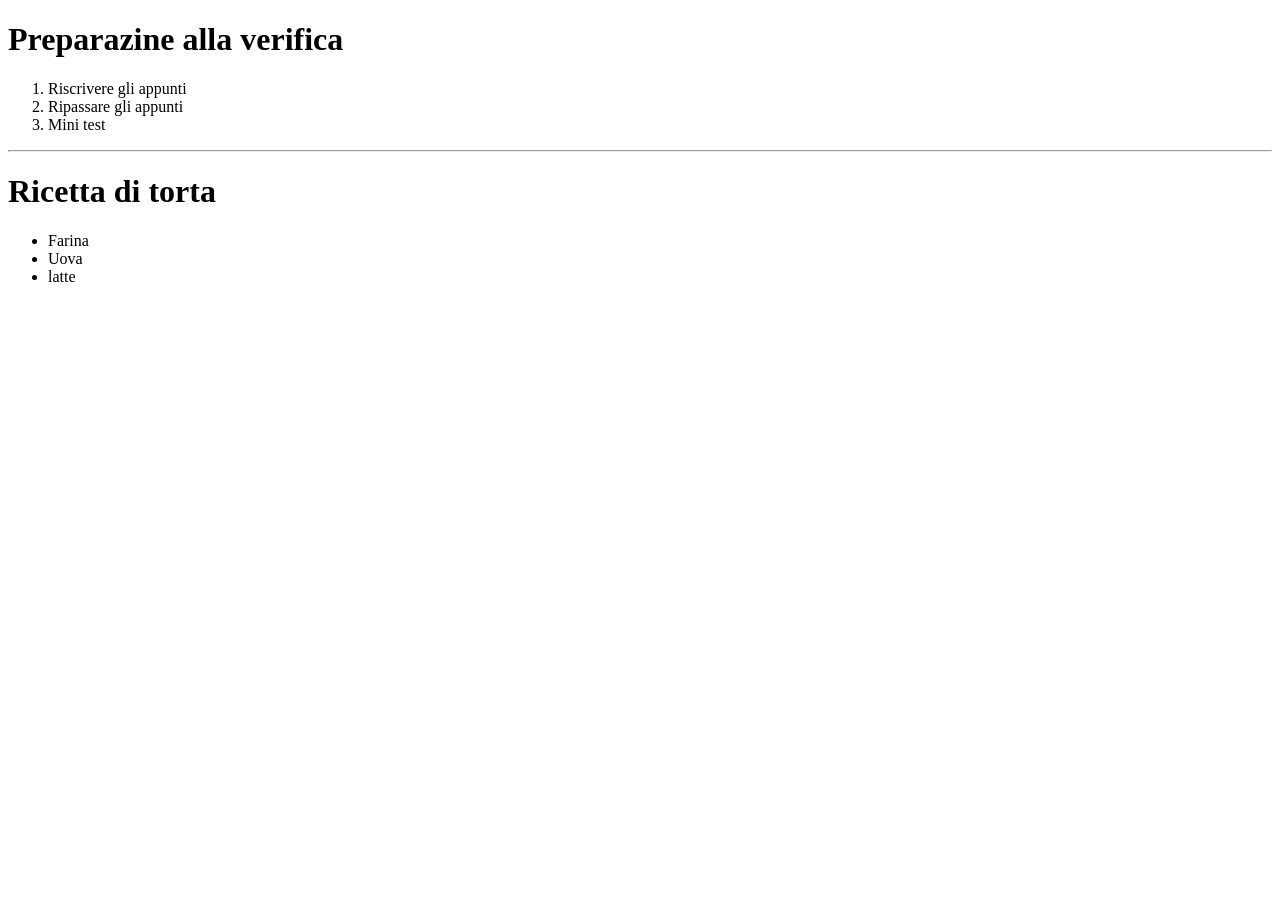
==== index.html @ 726d0aa0 "Add index.html" ====
<!DOCTYPE html>
<html lang="en">
<head>
    <meta charset="UTF-8">
    <meta name="viewport" content="width=device-width, initial-scale=1.0">
    <title>Document</title>
</head>
<body>
    <h1>Preparazine alla verifica</h1>
<ol>
     <li>Riscrivere gli appunti</li>
     <li>Ripassare gli appunti</li>
     <li>Mini test</li>
     </ol>
<hr>
   <h1>Ricetta di torta</h1>
   <ul>
    <li>Farina</li>
    <li>Uova</li>
    <li>latte</li>
   </ul>
</body>
</html>
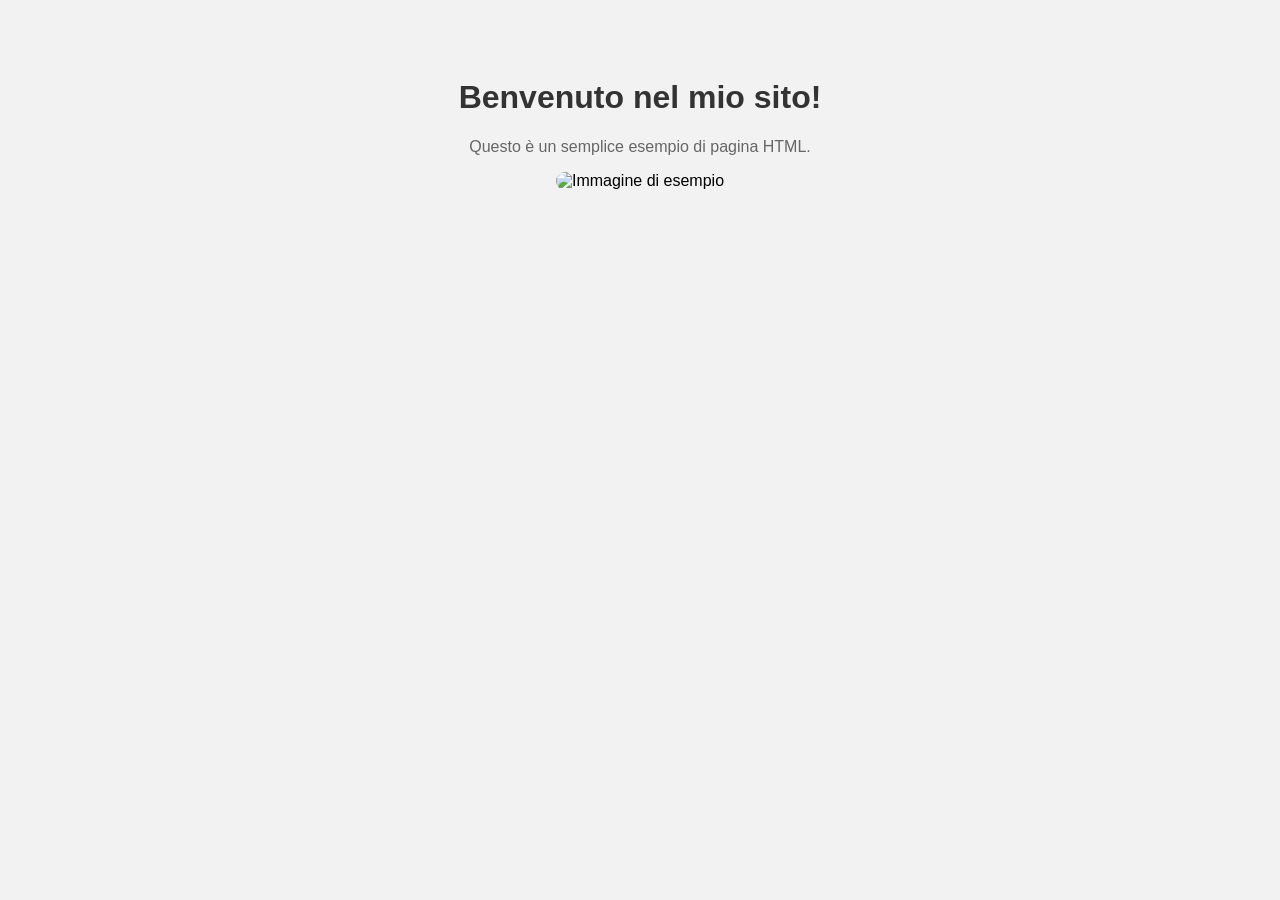
==== commit afe9fcca: "secondo commit" ====
--- a/index.html
+++ b/index.html
@@ -1,23 +1,30 @@
 <!DOCTYPE html>
-<html lang="en">
+<html lang="it">
 <head>
-    <meta charset="UTF-8">
-    <meta name="viewport" content="width=device-width, initial-scale=1.0">
-    <title>Document</title>
+  <meta charset="UTF-8">
+  <title>Il mio primo sito</title>
+  <style>
+    body {
+      font-family: Arial, sans-serif;
+      background-color: #f2f2f2;
+      text-align: center;
+      padding: 50px;
+    }
+    h1 {
+      color: #333;
+    }
+    p {
+      color: #666;
+    }
+    img {
+      width: 300px;
+      border-radius: 10px;
+    }
+  </style>
 </head>
 <body>
-    <h1>Preparazine alla verifica</h1>
-<ol>
-     <li>Riscrivere gli appunti</li>
-     <li>Ripassare gli appunti</li>
-     <li>Mini test</li>
-     </ol>
-<hr>
-   <h1>Ricetta di torta</h1>
-   <ul>
-    <li>Farina</li>
-    <li>Uova</li>
-    <li>latte</li>
-   </ul>
+  <h1>Benvenuto nel mio sito!</h1>
+  <p>Questo è un semplice esempio di pagina HTML.</p>
+  <img src="https://via.placeholder.com/300" alt="Immagine di esempio">
 </body>
-</html>+</html>
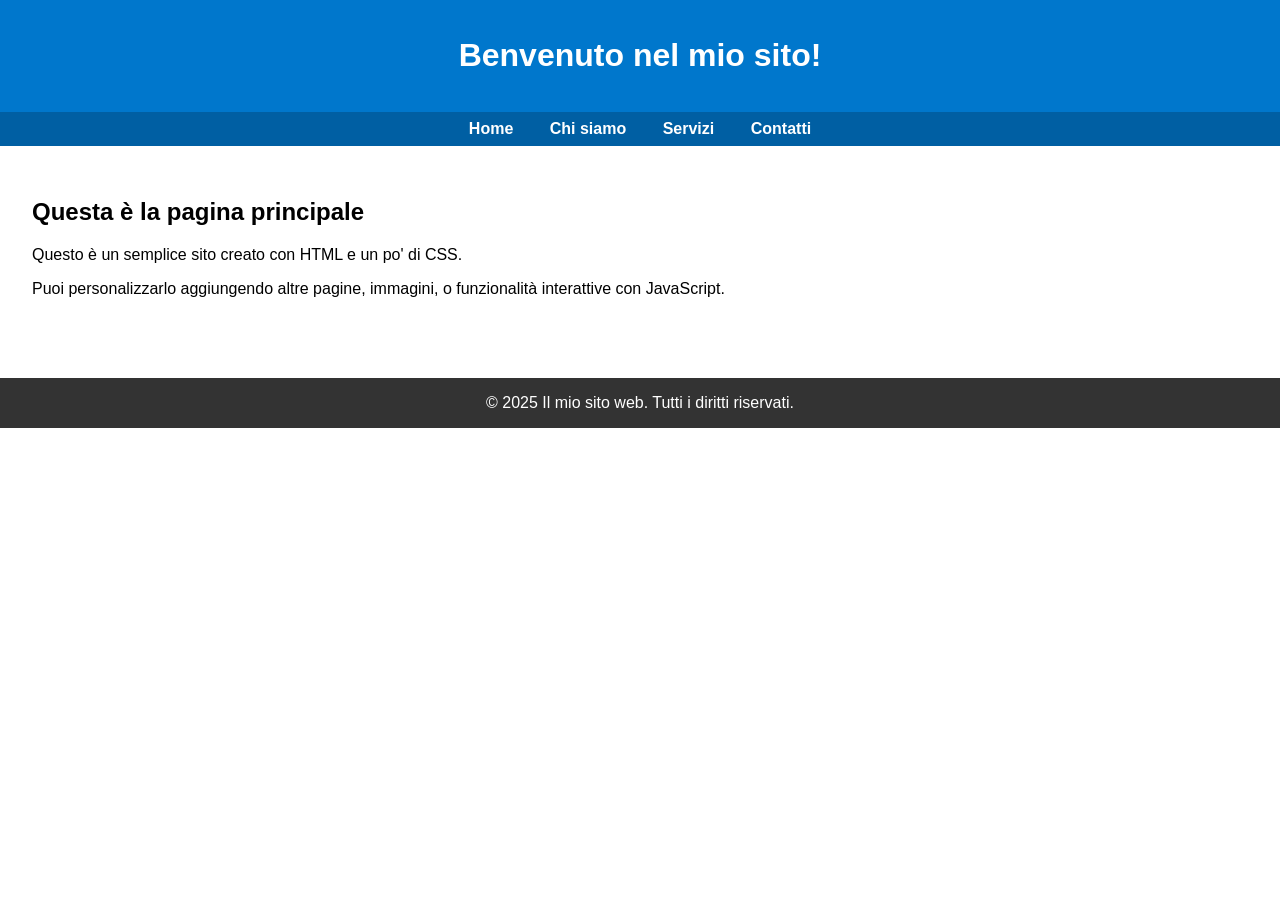
==== commit c5fb48c9: "second add index.html" ====
--- a/index.html
+++ b/index.html
@@ -1,30 +1,66 @@
 <!DOCTYPE html>
 <html lang="it">
 <head>
-  <meta charset="UTF-8">
-  <title>Il mio primo sito</title>
-  <style>
-    body {
-      font-family: Arial, sans-serif;
-      background-color: #f2f2f2;
-      text-align: center;
-      padding: 50px;
-    }
-    h1 {
-      color: #333;
-    }
-    p {
-      color: #666;
-    }
-    img {
-      width: 300px;
-      border-radius: 10px;
-    }
-  </style>
+    <meta charset="UTF-8">
+    <meta name="viewport" content="width=device-width, initial-scale=1.0">
+    <title>Il mio primo sito</title>
+    <style>
+        body {
+            font-family: Arial, sans-serif;
+            margin: 0;
+            padding: 0;
+        }
+        header {
+            background-color: #0077cc;
+            color: white;
+            padding: 1em;
+            text-align: center;
+        }
+        nav {
+            background-color: #005fa3;
+            padding: 0.5em;
+            text-align: center;
+        }
+        nav a {
+            color: white;
+            margin: 0 1em;
+            text-decoration: none;
+            font-weight: bold;
+        }
+        main {
+            padding: 2em;
+        }
+        footer {
+            background-color: #333;
+            color: white;
+            text-align: center;
+            padding: 1em;
+            margin-top: 2em;
+        }
+    </style>
 </head>
 <body>
-  <h1>Benvenuto nel mio sito!</h1>
-  <p>Questo è un semplice esempio di pagina HTML.</p>
-  <img src="https://via.placeholder.com/300" alt="Immagine di esempio">
+
+    <header>
+        <h1>Benvenuto nel mio sito!</h1>
+    </header>
+
+    <nav>
+        <a href="#">Home</a>
+        <a href="#">Chi siamo</a>
+        <a href="#">Servizi</a>
+        <a href="#">Contatti</a>
+    </nav>
+
+    <main>
+        <h2>Questa è la pagina principale</h2>
+        <p>Questo è un semplice sito creato con HTML e un po' di CSS.</p>
+        <p>Puoi personalizzarlo aggiungendo altre pagine, immagini, o funzionalità interattive con JavaScript.</p>
+    </main>
+
+    <footer>
+        &copy; 2025 Il mio sito web. Tutti i diritti riservati.
+    </footer>
+
 </body>
 </html>
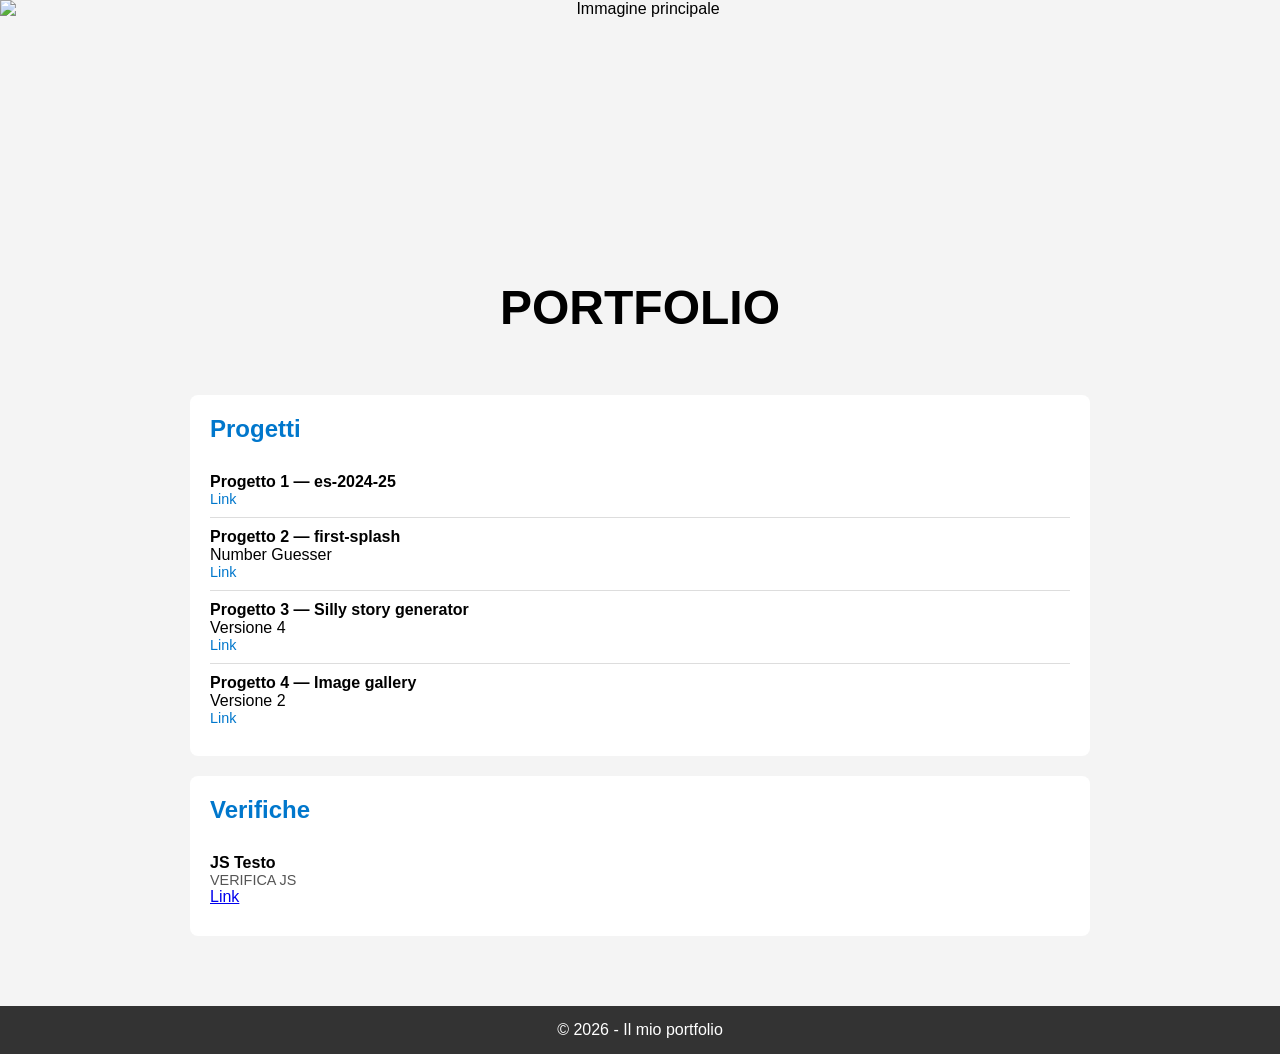
==== commit 530f9c90: "creato pagina" ====
--- a/index.html
+++ b/index.html
@@ -3,63 +3,151 @@
 <head>
     <meta charset="UTF-8">
     <meta name="viewport" content="width=device-width, initial-scale=1.0">
-    <title>Il mio primo sito</title>
+    <title>Il mio portfolio</title>
+
     <style>
         body {
             font-family: Arial, sans-serif;
             margin: 0;
-            padding: 0;
+            background-color: #f4f4f4;
         }
-        header {
-            background-color: #0077cc;
-            color: white;
-            padding: 1em;
+
+        /* HEADER */
+        .header {
             text-align: center;
         }
-        nav {
-            background-color: #005fa3;
-            padding: 0.5em;
+
+        .main-img {
+            width: 100%;
+            height: 250px;
+            object-fit: cover;
+            display: block;
+        }
+
+   
+        .layout {
+            max-width: 900px;
+            margin: 40px auto 0;
+            padding: 20px;
+        }
+
+        .box {
+            background: white;
+            padding: 20px;
+            margin-bottom: 20px;
+            border-radius: 8px;
+        }
+
+        h1 {
             text-align: center;
+            margin: 30px 0 0;
+            font-size: 3em;
         }
-        nav a {
-            color: white;
-            margin: 0 1em;
-            text-decoration: none;
+
+        h2 {
+            margin-top: 0;
+            color: #0077cc;
+        }
+
+        .project {
+            padding: 10px 0;
+            border-bottom: 1px solid #ddd;
+        }
+
+        .project:last-child {
+            border-bottom: none;
+        }
+
+        .project-title {
             font-weight: bold;
         }
-        main {
-            padding: 2em;
+
+        .project-meta {
+            font-size: 0.9em;
+            color: #555;
         }
+
+        .project-meta a {
+            color: #0077cc;
+            text-decoration: none;
+            margin-right: 10px;
+        }
+
+        .project-meta a:hover {
+            text-decoration: underline;
+        }
+
+
         footer {
+            text-align: center;
+            padding: 15px;
             background-color: #333;
             color: white;
-            text-align: center;
-            padding: 1em;
-            margin-top: 2em;
+            margin-top: 30px;
         }
     </style>
 </head>
+
 <body>
 
-    <header>
-        <h1>Benvenuto nel mio sito!</h1>
-    </header>
 
-    <nav>
-        <a href="#">Home</a>
-        <a href="#">Chi siamo</a>
-        <a href="#">Servizi</a>
-        <a href="#">Contatti</a>
-    </nav>
+    <div class="header">
+        <img src="img1.png" class="main-img" alt="Immagine principale">
+    </div>
 
-    <main>
-        <h2>Questa è la pagina principale</h2>
-        <p>Questo è un semplice sito creato con HTML e un po' di CSS.</p>
-        <p>Puoi personalizzarlo aggiungendo altre pagine, immagini, o funzionalità interattive con JavaScript.</p>
+    <h1>PORTFOLIO</h1>
+
+
+    <main class="layout">
+
+        <div class="box">
+            <h2>Progetti</h2>
+
+            <div class="project">
+                <div class="project-title">Progetto 1 — es-2024-25</div>
+                <div class="project-meta">
+                    <a href="es-2024-25">Link</a>
+                </div>
+            </div>
+
+            <div class="project">
+                <div class="project-title">Progetto 2 — first-splash</div>
+                <div>Number Guesser</div>
+                <div class="project-meta">
+                    <a href="first-splash">Link</a>
+                </div>
+            </div>
+
+            <div class="project">
+                <div class="project-title">Progetto 3 — Silly story generator</div>
+                <div>Versione 4 </div>
+                <div class="project-meta">
+                    <a href="silly-story-generator">Link</a>
+                </div>
+            </div>
+
+            <div class="project">
+                <div class="project-title">Progetto 4 — Image gallery</div>
+                <div>Versione 2 </div>
+                <div class="project-meta">
+                    <a href="Gallery">Link</a>
+                </div>
+            </div>
+        </div>
+
+        <div class="box">
+            <h2>Verifiche</h2>
+            <div class="project">
+                <div class="project-title">JS Testo</div>
+                <div class="project-meta">VERIFICA JS</div>
+                <a href="Verifica JS pratica">Link</a>
+            </div>
+        </div>
+
     </main>
 
     <footer>
-        &copy; 2025 Il mio sito web. Tutti i diritti riservati.
+        © 2026 - Il mio portfolio
     </footer>
 
 </body>
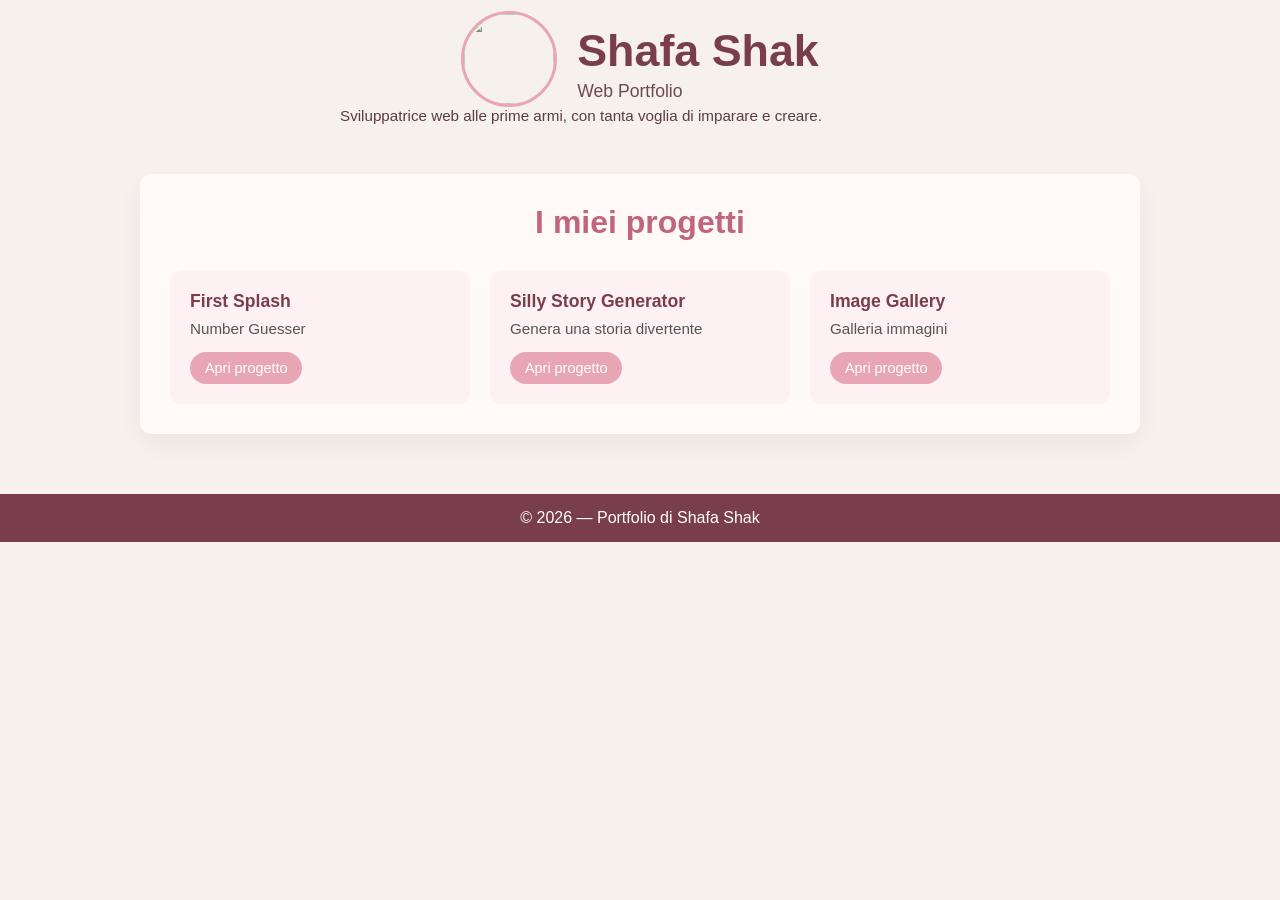
==== commit a57e3598: "Aggiornato portafolio e stile" ====
--- a/index.html
+++ b/index.html
@@ -3,151 +3,192 @@
 <head>
     <meta charset="UTF-8">
     <meta name="viewport" content="width=device-width, initial-scale=1.0">
-    <title>Il mio portfolio</title>
+    <title>Portfolio - Shafa Shak</title>
 
     <style>
         body {
-            font-family: Arial, sans-serif;
+            font-family: 'Segoe UI', Arial, sans-serif;
             margin: 0;
-            background-color: #f4f4f4;
+            background-color: #f6f1ec;
+            color: #333;
         }
 
-        /* HEADER */
+
         .header {
             text-align: center;
+            background-color: #f2d6dc;
+            padding-bottom: 15px;
         }
 
         .main-img {
             width: 100%;
-            height: 250px;
+            height: 180px; 
             object-fit: cover;
             display: block;
+            opacity: 0.9;
         }
 
-   
+        h1 {
+            margin: 15px 0 5px;
+            font-size: 2.8em;
+            color: #7a3e4b;
+        }
+
+        .subtitle {
+            font-size: 1.1em;
+            color: #6b4a52;
+            margin-bottom: 5px;
+        }
+
+        .description {
+            font-size: 0.95em;
+            color: #5a3d44;
+            max-width: 600px;
+            margin: 0 auto;
+        }
+
         .layout {
-            max-width: 900px;
-            margin: 40px auto 0;
+            max-width: 1000px;
+            margin: 30px auto 0;
             padding: 20px;
         }
 
         .box {
-            background: white;
-            padding: 20px;
-            margin-bottom: 20px;
-            border-radius: 8px;
-        }
-
-        h1 {
-            text-align: center;
-            margin: 30px 0 0;
-            font-size: 3em;
+            background: #fffaf7;
+            padding: 30px;
+            border-radius: 12px;
+            box-shadow: 0 10px 25px rgba(0,0,0,0.05);
         }
 
         h2 {
             margin-top: 0;
-            color: #0077cc;
+            color: #c0657b;
+            text-align: center;
+            font-size: 2em;
+        }
+
+   
+        .projects {
+            display: grid;
+            grid-template-columns: repeat(auto-fit, minmax(250px, 1fr));
+            gap: 20px;
+            margin-top: 30px;
         }
 
         .project {
-            padding: 10px 0;
-            border-bottom: 1px solid #ddd;
+            background-color: #fdf1f4;
+            padding: 20px;
+            border-radius: 12px;
+            transition: transform 0.2s, box-shadow 0.2s;
         }
 
-        .project:last-child {
-            border-bottom: none;
+        .project:hover {
+            transform: translateY(-5px);
+            box-shadow: 0 8px 20px rgba(0,0,0,0.08);
         }
 
         .project-title {
             font-weight: bold;
+            font-size: 1.1em;
+            margin-bottom: 8px;
+            color: #7a3e4b;
         }
 
-        .project-meta {
-            font-size: 0.9em;
+        .project-desc {
+            font-size: 0.95em;
+            margin-bottom: 15px;
             color: #555;
         }
 
-        .project-meta a {
-            color: #0077cc;
+        .project a {
+            display: inline-block;
+            padding: 8px 15px;
+            background-color: #e8a6b5;
+            color: white;
             text-decoration: none;
-            margin-right: 10px;
+            border-radius: 20px;
+            font-size: 0.9em;
         }
 
-        .project-meta a:hover {
-            text-decoration: underline;
+        .project a:hover {
+            background-color: #d68a9c;
         }
-
 
         footer {
             text-align: center;
             padding: 15px;
-            background-color: #333;
+            background-color: #7a3e4b;
             color: white;
-            margin-top: 30px;
+            margin-top: 40px;
         }
+
+.profile-container {
+    display: flex;
+    align-items: center;
+    justify-content: center;
+    gap: 20px;
+    margin-top: 10px;
+}
+
+.profile-pic {
+    width: 90px;
+    height: 90px;
+    border-radius: 50%;
+    background-color: #f6f1ec;
+    border: 3px solid #e8a6b5;
+    object-fit: cover;
+}
+        
     </style>
 </head>
 
 <body>
 
+<div class="profile-container">
+    <img src="https://i.pinimg.com/736x/c2/92/4c/c2924cc1a05d9908c34ccd1adaf40e51.jpg" class="profile-pic">
 
-    <div class="header">
-        <img src="img1.png" class="main-img" alt="Immagine principale">
+    
+    <div>
+        <h1>Shafa Shak</h1>
+        <div class="subtitle">Web Portfolio</div>
     </div>
+</div>
 
-    <h1>PORTFOLIO</h1>
+<div class="description">
+    Sviluppatrice web alle prime armi, con tanta voglia di imparare e creare.
+</div>
 
 
     <main class="layout">
+        <div class="box">
+            <h2>I miei progetti</h2>
 
-        <div class="box">
-            <h2>Progetti</h2>
+            <div class="projects">
 
-            <div class="project">
-                <div class="project-title">Progetto 1 — es-2024-25</div>
-                <div class="project-meta">
-                    <a href="es-2024-25">Link</a>
+                <div class="project">
+                    <div class="project-title">First Splash</div>
+                    <div class="project-desc">Number Guesser</div>
+                    <a href="first-splash">Apri progetto</a>
                 </div>
-            </div>
 
-            <div class="project">
-                <div class="project-title">Progetto 2 — first-splash</div>
-                <div>Number Guesser</div>
-                <div class="project-meta">
-                    <a href="first-splash">Link</a>
+                <div class="project">
+                    <div class="project-title">Silly Story Generator</div>
+                    <div class="project-desc">Genera una storia divertente</div>
+                    <a href="silly-story-generator">Apri progetto</a>
                 </div>
-            </div>
 
-            <div class="project">
-                <div class="project-title">Progetto 3 — Silly story generator</div>
-                <div>Versione 4 </div>
-                <div class="project-meta">
-                    <a href="silly-story-generator">Link</a>
+                <div class="project">
+                    <div class="project-title">Image Gallery</div>
+                    <div class="project-desc">Galleria immagini</div>
+                    <a href="Gallery">Apri progetto</a>
                 </div>
-            </div>
 
-            <div class="project">
-                <div class="project-title">Progetto 4 — Image gallery</div>
-                <div>Versione 2 </div>
-                <div class="project-meta">
-                    <a href="Gallery">Link</a>
-                </div>
             </div>
         </div>
-
-        <div class="box">
-            <h2>Verifiche</h2>
-            <div class="project">
-                <div class="project-title">JS Testo</div>
-                <div class="project-meta">VERIFICA JS</div>
-                <a href="Verifica JS pratica">Link</a>
-            </div>
-        </div>
-
     </main>
 
     <footer>
-        © 2026 - Il mio portfolio
+        © 2026 — Portfolio di Shafa Shak
     </footer>
 
 </body>
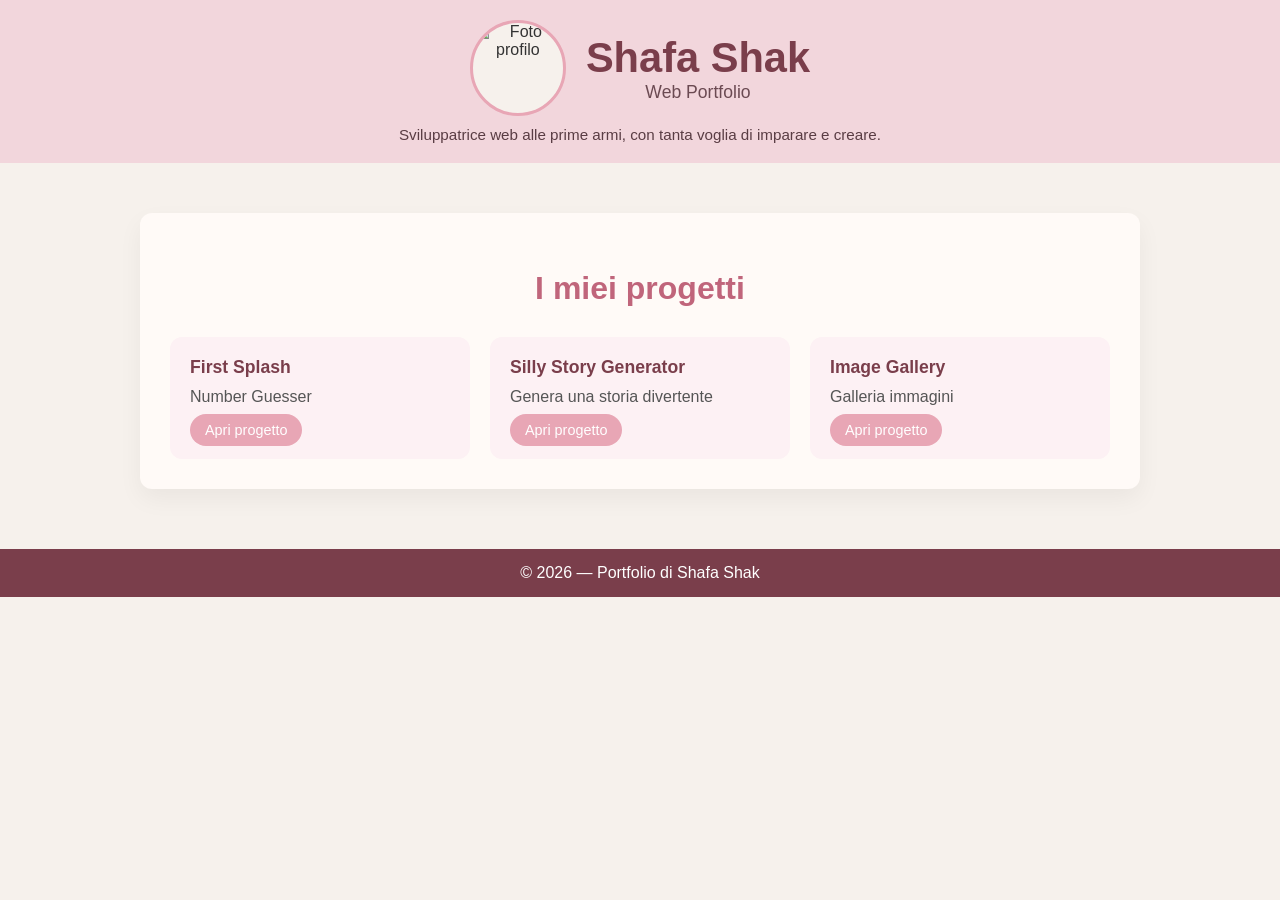
==== commit 57652944: "Refactor HTML structure and styles for profile section" ====
--- a/index.html
+++ b/index.html
@@ -13,40 +13,49 @@
             color: #333;
         }
 
-
-        .header {
+        /* HEADER */
+        header {
+            background-color: #f2d6dc;
+            padding: 20px 10px;
             text-align: center;
-            background-color: #f2d6dc;
-            padding-bottom: 15px;
         }
 
-        .main-img {
-            width: 100%;
-            height: 180px; 
+        .profile-container {
+            display: flex;
+            align-items: center;
+            justify-content: center;
+            gap: 20px;
+            flex-wrap: wrap;
+        }
+
+        .profile-pic {
+            width: 90px;
+            height: 90px;
+            border-radius: 50%;
+            border: 3px solid #e8a6b5;
             object-fit: cover;
-            display: block;
-            opacity: 0.9;
+            background-color: #f6f1ec;
         }
 
         h1 {
-            margin: 15px 0 5px;
-            font-size: 2.8em;
+            margin: 0;
+            font-size: 2.6em;
             color: #7a3e4b;
         }
 
         .subtitle {
             font-size: 1.1em;
             color: #6b4a52;
-            margin-bottom: 5px;
         }
 
         .description {
             font-size: 0.95em;
             color: #5a3d44;
             max-width: 600px;
-            margin: 0 auto;
+            margin: 10px auto 0;
         }
 
+        /* LAYOUT */
         .layout {
             max-width: 1000px;
             margin: 30px auto 0;
@@ -61,13 +70,12 @@
         }
 
         h2 {
-            margin-top: 0;
+            text-align: center;
             color: #c0657b;
-            text-align: center;
             font-size: 2em;
         }
 
-   
+        /* PROJECTS */
         .projects {
             display: grid;
             grid-template-columns: repeat(auto-fit, minmax(250px, 1fr));
@@ -89,19 +97,16 @@
 
         .project-title {
             font-weight: bold;
+            color: #7a3e4b;
             font-size: 1.1em;
-            margin-bottom: 8px;
-            color: #7a3e4b;
         }
 
         .project-desc {
-            font-size: 0.95em;
-            margin-bottom: 15px;
+            margin: 10px 0 15px;
             color: #555;
         }
 
         .project a {
-            display: inline-block;
             padding: 8px 15px;
             background-color: #e8a6b5;
             color: white;
@@ -114,6 +119,7 @@
             background-color: #d68a9c;
         }
 
+        /* FOOTER */
         footer {
             text-align: center;
             padding: 15px;
@@ -121,75 +127,58 @@
             color: white;
             margin-top: 40px;
         }
-
-.profile-container {
-    display: flex;
-    align-items: center;
-    justify-content: center;
-    gap: 20px;
-    margin-top: 10px;
-}
-
-.profile-pic {
-    width: 90px;
-    height: 90px;
-    border-radius: 50%;
-    background-color: #f6f1ec;
-    border: 3px solid #e8a6b5;
-    object-fit: cover;
-}
-        
     </style>
 </head>
 
 <body>
 
-<div class="profile-container">
-    <img src="https://i.pinimg.com/736x/c2/92/4c/c2924cc1a05d9908c34ccd1adaf40e51.jpg" class="profile-pic">
+<header>
+    <div class="profile-container">
+        <!-- Cambia immagine quando vuoi -->
+        <img src="https://i.pinimg.com/736x/c2/92/4c/c2924cc1a05d9908c34ccd1adaf40e51.jpg" alt="Foto profilo" class="profile-pic">
 
-    
-    <div>
-        <h1>Shafa Shak</h1>
-        <div class="subtitle">Web Portfolio</div>
+        <div>
+            <h1>Shafa Shak</h1>
+            <div class="subtitle">Web Portfolio</div>
+        </div>
     </div>
-</div>
 
-<div class="description">
-    Sviluppatrice web alle prime armi, con tanta voglia di imparare e creare.
-</div>
+    <div class="description">
+        Sviluppatrice web alle prime armi, con tanta voglia di imparare e creare.
+    </div>
+</header>
 
+<main class="layout">
+    <div class="box">
+        <h2>I miei progetti</h2>
 
-    <main class="layout">
-        <div class="box">
-            <h2>I miei progetti</h2>
+        <div class="projects">
 
-            <div class="projects">
+            <div class="project">
+                <div class="project-title">First Splash</div>
+                <div class="project-desc">Number Guesser</div>
+                <a href="./first%20splash/index.html">Apri progetto</a>
+            </div>
 
-                <div class="project">
-                    <div class="project-title">First Splash</div>
-                    <div class="project-desc">Number Guesser</div>
-                    <a href="first-splash">Apri progetto</a>
-                </div>
+            <div class="project">
+                <div class="project-title">Silly Story Generator</div>
+                <div class="project-desc">Genera una storia divertente</div>
+                <a href="./silly%20story%20generator/index.html">Apri progetto</a>
+            </div>
 
-                <div class="project">
-                    <div class="project-title">Silly Story Generator</div>
-                    <div class="project-desc">Genera una storia divertente</div>
-                    <a href="silly-story-generator">Apri progetto</a>
-                </div>
+            <div class="project">
+                <div class="project-title">Image Gallery</div>
+                <div class="project-desc">Galleria immagini</div>
+                <a href="./Image%20Gallery/index.html">Apri progetto</a>
+            </div>
 
-                <div class="project">
-                    <div class="project-title">Image Gallery</div>
-                    <div class="project-desc">Galleria immagini</div>
-                    <a href="Gallery">Apri progetto</a>
-                </div>
+        </div>
+    </div>
+</main>
 
-            </div>
-        </div>
-    </main>
-
-    <footer>
-        © 2026 — Portfolio di Shafa Shak
-    </footer>
+<footer>
+    © 2026 — Portfolio di Shafa Shak
+</footer>
 
 </body>
 </html>
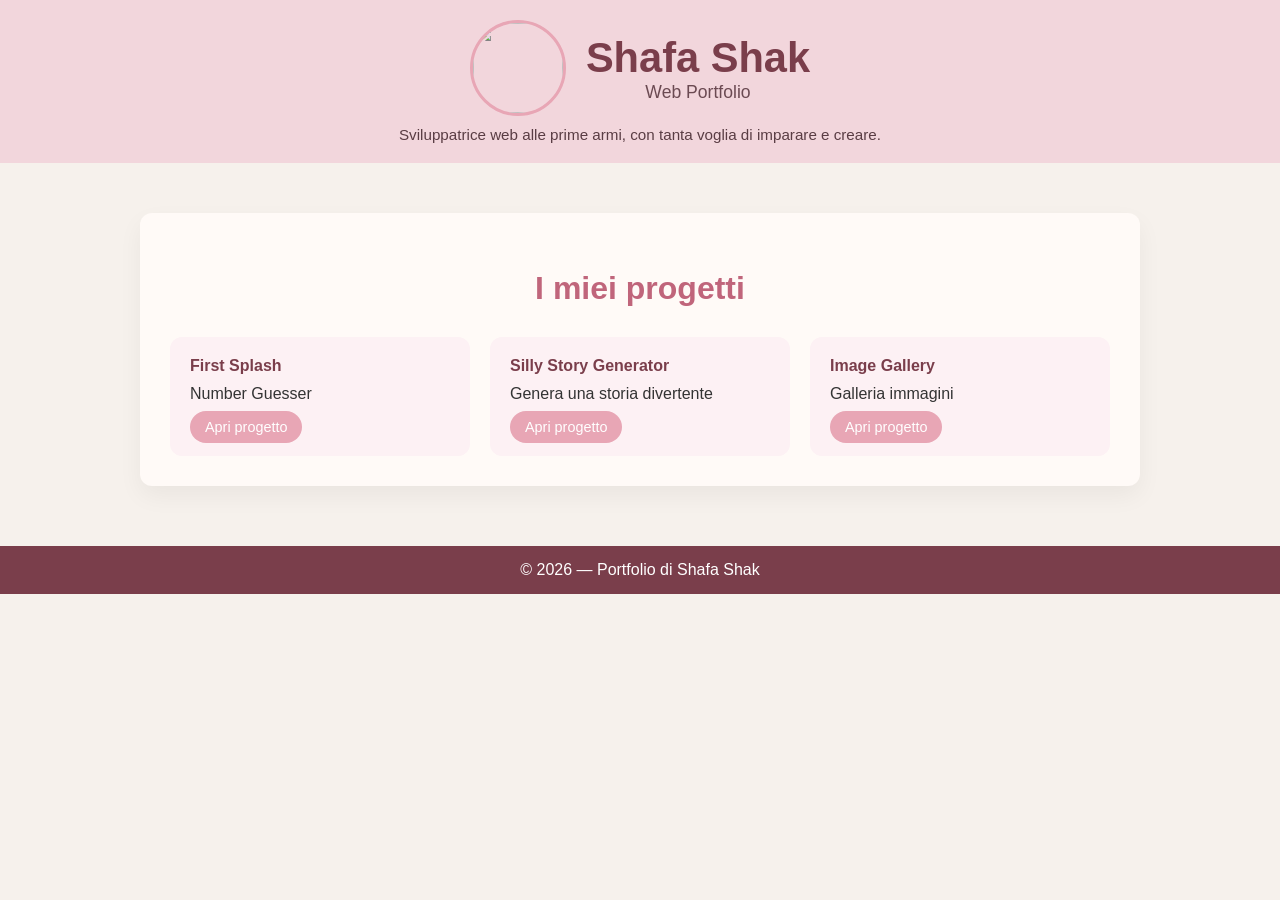
==== commit dd342f30: "Refactor index.html for cleaner code and updated links Removed unnecessary comments and hover effect" ====
--- a/index.html
+++ b/index.html
@@ -13,7 +13,6 @@
             color: #333;
         }
 
-        /* HEADER */
         header {
             background-color: #f2d6dc;
             padding: 20px 10px;
@@ -34,7 +33,6 @@
             border-radius: 50%;
             border: 3px solid #e8a6b5;
             object-fit: cover;
-            background-color: #f6f1ec;
         }
 
         h1 {
@@ -55,7 +53,6 @@
             margin: 10px auto 0;
         }
 
-        /* LAYOUT */
         .layout {
             max-width: 1000px;
             margin: 30px auto 0;
@@ -75,7 +72,6 @@
             font-size: 2em;
         }
 
-        /* PROJECTS */
         .projects {
             display: grid;
             grid-template-columns: repeat(auto-fit, minmax(250px, 1fr));
@@ -87,23 +83,15 @@
             background-color: #fdf1f4;
             padding: 20px;
             border-radius: 12px;
-            transition: transform 0.2s, box-shadow 0.2s;
-        }
-
-        .project:hover {
-            transform: translateY(-5px);
-            box-shadow: 0 8px 20px rgba(0,0,0,0.08);
         }
 
         .project-title {
             font-weight: bold;
             color: #7a3e4b;
-            font-size: 1.1em;
         }
 
         .project-desc {
             margin: 10px 0 15px;
-            color: #555;
         }
 
         .project a {
@@ -115,11 +103,6 @@
             font-size: 0.9em;
         }
 
-        .project a:hover {
-            background-color: #d68a9c;
-        }
-
-        /* FOOTER */
         footer {
             text-align: center;
             padding: 15px;
@@ -134,15 +117,12 @@
 
 <header>
     <div class="profile-container">
-        <!-- Cambia immagine quando vuoi -->
-        <img src="https://i.pinimg.com/736x/c2/92/4c/c2924cc1a05d9908c34ccd1adaf40e51.jpg" alt="Foto profilo" class="profile-pic">
-
+        <img src="https://i.pinimg.com/736x/c2/92/4c/c2924cc1a05d9908c34ccd1adaf40e51.jpg" class="profile-pic">
         <div>
             <h1>Shafa Shak</h1>
             <div class="subtitle">Web Portfolio</div>
         </div>
     </div>
-
     <div class="description">
         Sviluppatrice web alle prime armi, con tanta voglia di imparare e creare.
     </div>
@@ -157,19 +137,19 @@
             <div class="project">
                 <div class="project-title">First Splash</div>
                 <div class="project-desc">Number Guesser</div>
-                <a href="./first%20splash/index.html">Apri progetto</a>
+                <a href="./first-splash/index.html">Apri progetto</a>
             </div>
 
             <div class="project">
                 <div class="project-title">Silly Story Generator</div>
                 <div class="project-desc">Genera una storia divertente</div>
-                <a href="./silly%20story%20generator/index.html">Apri progetto</a>
+                <a href="./silly-story-generator/index.html">Apri progetto</a>
             </div>
 
             <div class="project">
                 <div class="project-title">Image Gallery</div>
                 <div class="project-desc">Galleria immagini</div>
-                <a href="./Image%20Gallery/index.html">Apri progetto</a>
+                <a href="./Gallery/index.html">Apri progetto</a>
             </div>
 
         </div>
